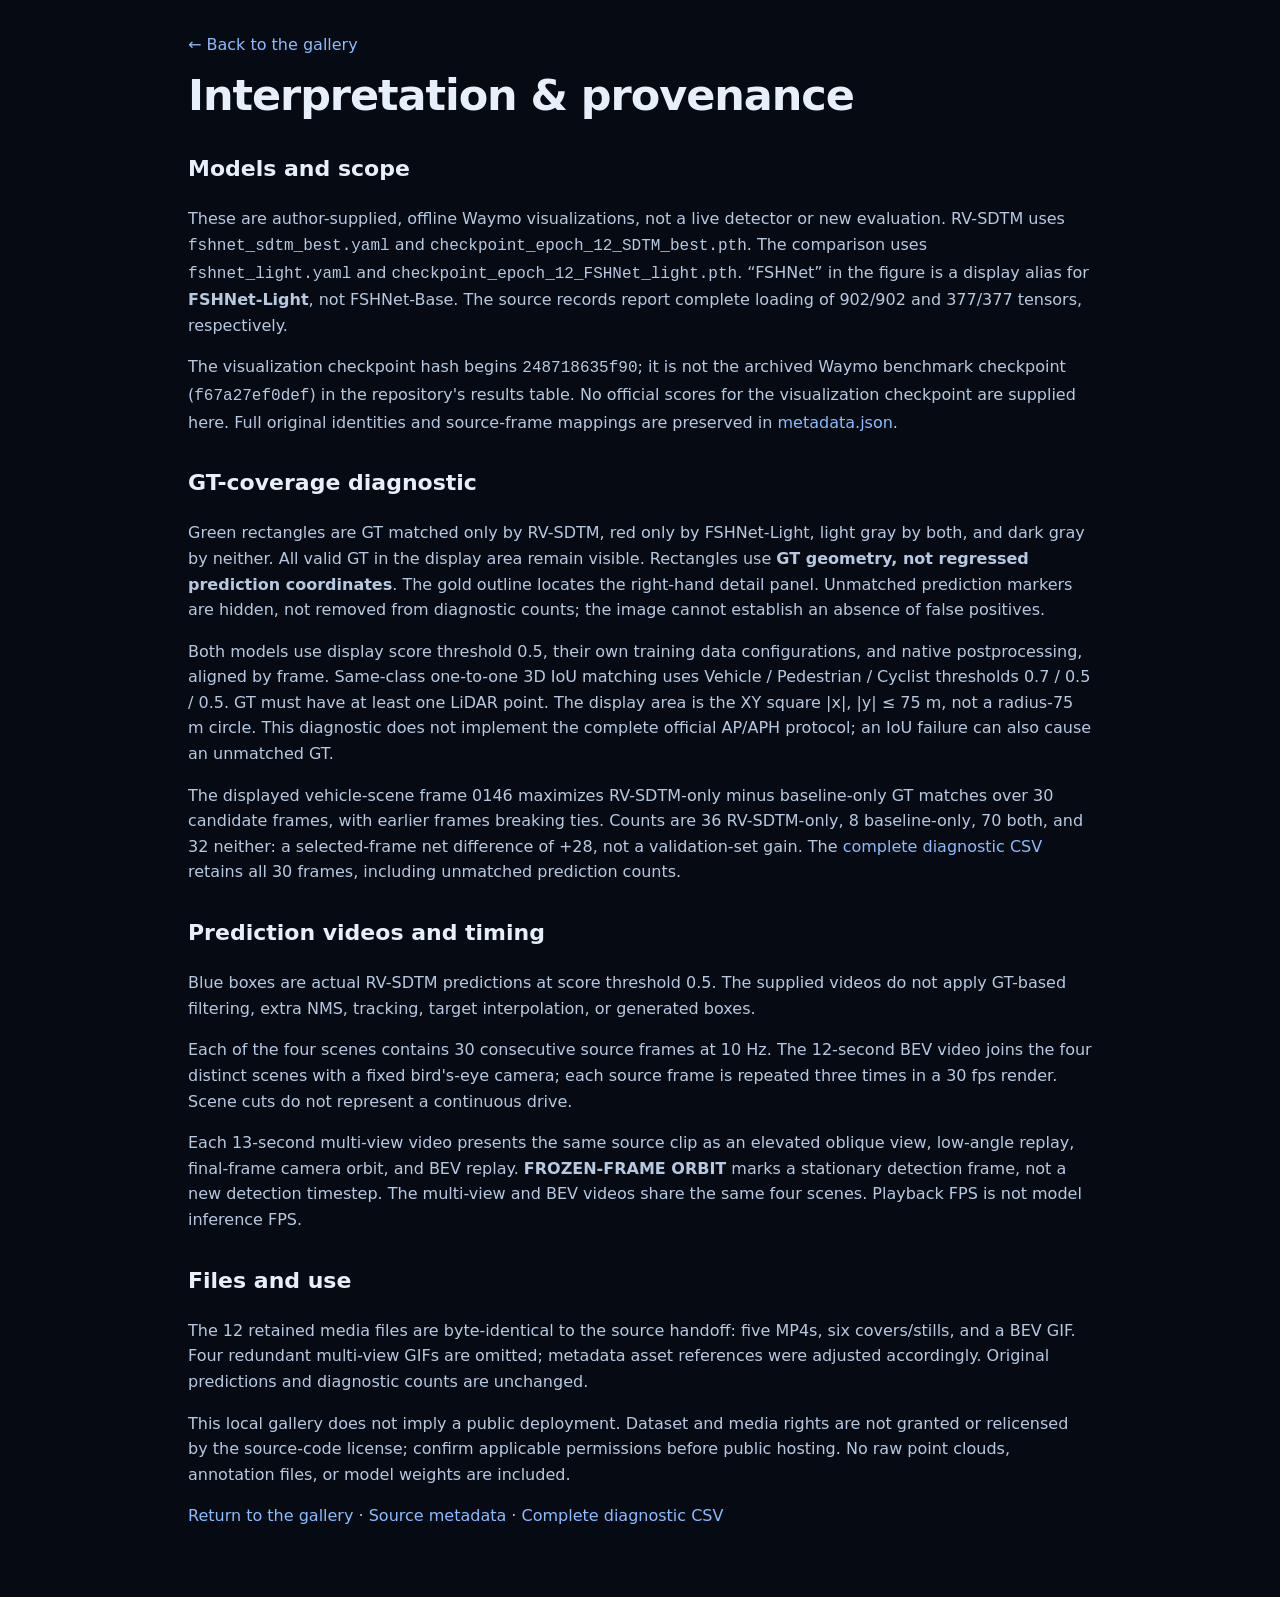
==== docs/showcase/protocol.html @ 228db3e2 "Enrich detection showcase with verified Waymo media" ====
<!doctype html>
<html lang="en">
<head>
  <meta charset="utf-8"><meta name="viewport" content="width=device-width,initial-scale=1">
  <title>Interpretation &amp; provenance | RV-SDTM</title>
  <link rel="stylesheet" href="style.css">
</head>
<body><main class="notes">
  <a href="index.html">← Back to the gallery</a>
  <h1>Interpretation &amp; provenance</h1>
  <h2>Models and scope</h2>
  <p>These are author-supplied, offline Waymo visualizations, not a live detector or new evaluation.
    RV-SDTM uses <code>fshnet_sdtm_best.yaml</code> and <code>checkpoint_epoch_12_SDTM_best.pth</code>.
    The comparison uses <code>fshnet_light.yaml</code> and <code>checkpoint_epoch_12_FSHNet_light.pth</code>.
    “FSHNet” in the figure is a display alias for <strong>FSHNet-Light</strong>, not FSHNet-Base.
    The source records report complete loading of 902/902 and 377/377 tensors, respectively.</p>
  <p>The visualization checkpoint hash begins <code>248718635f90</code>; it is not the archived
    Waymo benchmark checkpoint (<code>f67a27ef0def</code>) in the repository's results table.
    No official scores for the visualization checkpoint are supplied here. Full original identities
    and source-frame mappings are preserved in <a href="metadata.json">metadata.json</a>.</p>
  <h2 id="coverage">GT-coverage diagnostic</h2>
  <p>Green rectangles are GT matched only by RV-SDTM, red only by FSHNet-Light, light gray by
    both, and dark gray by neither. All valid GT in the display area remain visible. Rectangles
    use <strong>GT geometry, not regressed prediction coordinates</strong>. The gold outline
    locates the right-hand detail panel. Unmatched prediction markers are hidden, not removed
    from diagnostic counts; the image cannot establish an absence of false positives.</p>
  <p>Both models use display score threshold 0.5, their own training data configurations,
    and native postprocessing, aligned by frame. Same-class one-to-one 3D IoU matching uses
    Vehicle / Pedestrian / Cyclist thresholds 0.7 / 0.5 / 0.5. GT must have at least one LiDAR
    point. The display area is the XY square |x|, |y| ≤ 75 m, not a radius-75 m circle.
    This diagnostic does not implement the complete official AP/APH protocol; an IoU failure
    can also cause an unmatched GT.</p>
  <p>The displayed vehicle-scene frame 0146 maximizes RV-SDTM-only minus baseline-only
    GT matches over 30 candidate frames, with earlier frames breaking ties. Counts are
    36 RV-SDTM-only, 8 baseline-only, 70 both, and 32 neither: a selected-frame net difference
    of +28, not a validation-set gain. The <a href="b_coverage_scores.csv">complete diagnostic CSV</a>
    retains all 30 frames, including unmatched prediction counts.</p>
  <h2>Prediction videos and timing</h2>
  <p>Blue boxes are actual RV-SDTM predictions at score threshold 0.5. The supplied videos
    do not apply GT-based filtering, extra NMS, tracking, target interpolation, or generated boxes.</p>
  <p>Each of the four scenes contains 30 consecutive source frames at 10 Hz. The 12-second
    BEV video joins the four distinct scenes with a fixed bird's-eye camera; each source frame
    is repeated three times in a 30 fps render. Scene cuts do not represent a continuous drive.</p>
  <p>Each 13-second multi-view video presents the same source clip as an elevated oblique
    view, low-angle replay, final-frame camera orbit, and BEV replay. <strong>FROZEN-FRAME ORBIT</strong>
    marks a stationary detection frame, not a new detection timestep. The multi-view and BEV
    videos share the same four scenes. Playback FPS is not model inference FPS.</p>
  <h2>Files and use</h2>
  <p>The 12 retained media files are byte-identical to the source handoff: five MP4s, six
    covers/stills, and a BEV GIF. Four redundant multi-view GIFs are omitted; metadata asset
    references were adjusted accordingly. Original predictions and diagnostic counts are unchanged.</p>
  <p>This local gallery does not imply a public deployment. Dataset and media rights are not
    granted or relicensed by the source-code license; confirm applicable permissions before
    public hosting. No raw point clouds, annotation files, or model weights are included.</p>
  <p><a href="index.html">Return to the gallery</a> · <a href="metadata.json">Source metadata</a> ·
    <a href="b_coverage_scores.csv">Complete diagnostic CSV</a></p>
</main></body>
</html>
---- docs/showcase/style.css ----
:root { color-scheme: dark; }
* { box-sizing: border-box; }
html { scroll-behavior: smooth; }
body { margin: 0; background: #060b13; color: #e7effb; font: 16px/1.6 system-ui, -apple-system, "Segoe UI", sans-serif; }
a { color: #8cbbff; text-decoration: none; }
a:hover { color: white; text-decoration: underline; }
a:focus-visible, video:focus-visible { outline: 2px solid #329dff; outline-offset: 4px; }
main { max-width: 1320px; margin: auto; padding: 32px 28px 60px; }
header { display: flex; align-items: center; justify-content: space-between; gap: 24px; padding: 6px 0 32px; }
.brand { font-size: 34px; font-weight: 750; letter-spacing: -1px; color: #e7effb; }
.brand span { color: #329dff; }
nav { display: flex; flex-wrap: wrap; gap: 12px 26px; font-size: 15px; }
.intro { max-width: 1040px; padding: 12px 0 32px; }
.eyebrow { color: #83b9ff; font-size: 12px; letter-spacing: .12em; font-weight: 650; }
h1 { font-size: clamp(27px, 3.5vw, 43px); line-height: 1.2; margin: 12px 0 20px; letter-spacing: -.025em; }
h2 { font-size: 26px; margin: 12px 0 20px; }
h3 { font-size: 19px; margin: 0; font-weight: 600; }
.intro p:not(.eyebrow), .context, footer { color: #b7c9e1; }
.context { font-size: 14px; max-width: 1040px; }
section { scroll-margin-top: 20px; margin-bottom: 44px; }
.cards { display: grid; grid-template-columns: minmax(0, 1fr) minmax(0, 1fr); gap: 24px; }
article { overflow: hidden; background: #0b1421; border: 1px solid #1c2b40; border-radius: 14px; }
.caption { display: flex; align-items: center; justify-content: space-between; padding: 18px 22px; gap: 16px; }
.caption a { white-space: nowrap; font-size: 14px; }
video { display: block; width: 100%; aspect-ratio: 16/9; background: #070d17; }
.still { display: block; width: 100%; height: auto; }
footer { padding-top: 8px; border-top: 1px solid #1c2b40; font-size: 14px; }
.notes { max-width: 960px; }
.notes h2 { margin-top: 30px; font-size: 22px; }
.notes p, .notes li { color: #b7c9e1; }
.notes code { overflow-wrap: anywhere; }
@media (max-width: 760px) {
  main { padding: 20px 14px 32px; }
  header { align-items: flex-start; flex-direction: column; gap: 10px; }
  .brand { font-size: 29px; }
  nav { gap: 10px 20px; }
  h2 { font-size: 23px; }
  .cards { grid-template-columns: minmax(0, 1fr); }
  .caption { padding: 14px; flex-wrap: wrap; gap: 8px; }
  .caption h3 { font-size: 16px; }
}
@media (prefers-reduced-motion: reduce) { html { scroll-behavior: auto; } }
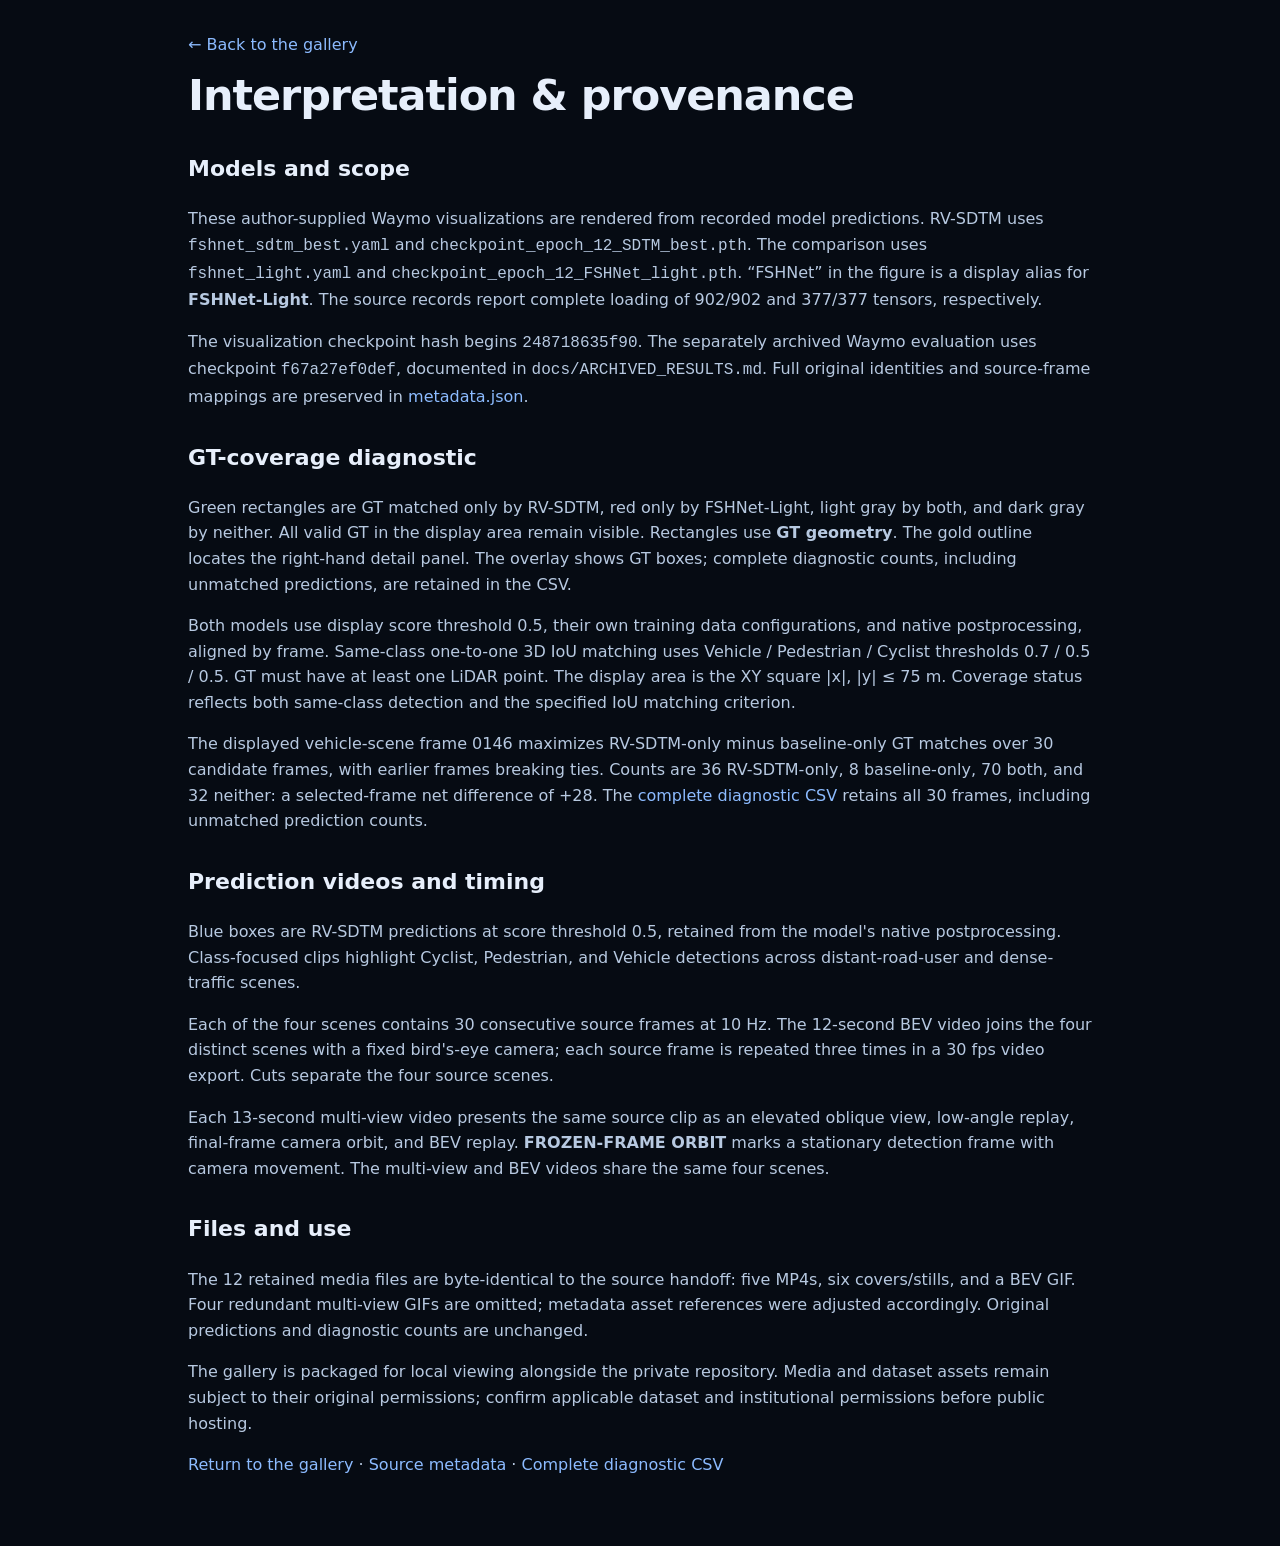
==== commit 1c19f524: "Align manuscript result tables and streamline class-focused showcase" ====
--- a/docs/showcase/protocol.html
+++ b/docs/showcase/protocol.html
@@ -9,49 +9,49 @@
   <a href="index.html">← Back to the gallery</a>
   <h1>Interpretation &amp; provenance</h1>
   <h2>Models and scope</h2>
-  <p>These are author-supplied, offline Waymo visualizations, not a live detector or new evaluation.
+  <p>These author-supplied Waymo visualizations are rendered from recorded model predictions.
     RV-SDTM uses <code>fshnet_sdtm_best.yaml</code> and <code>checkpoint_epoch_12_SDTM_best.pth</code>.
     The comparison uses <code>fshnet_light.yaml</code> and <code>checkpoint_epoch_12_FSHNet_light.pth</code>.
-    “FSHNet” in the figure is a display alias for <strong>FSHNet-Light</strong>, not FSHNet-Base.
+    “FSHNet” in the figure is a display alias for <strong>FSHNet-Light</strong>.
     The source records report complete loading of 902/902 and 377/377 tensors, respectively.</p>
-  <p>The visualization checkpoint hash begins <code>248718635f90</code>; it is not the archived
-    Waymo benchmark checkpoint (<code>f67a27ef0def</code>) in the repository's results table.
-    No official scores for the visualization checkpoint are supplied here. Full original identities
+  <p>The visualization checkpoint hash begins <code>248718635f90</code>. The separately
+    archived Waymo evaluation uses checkpoint <code>f67a27ef0def</code>, documented in
+    <code>docs/ARCHIVED_RESULTS.md</code>. Full original identities
     and source-frame mappings are preserved in <a href="metadata.json">metadata.json</a>.</p>
   <h2 id="coverage">GT-coverage diagnostic</h2>
   <p>Green rectangles are GT matched only by RV-SDTM, red only by FSHNet-Light, light gray by
     both, and dark gray by neither. All valid GT in the display area remain visible. Rectangles
-    use <strong>GT geometry, not regressed prediction coordinates</strong>. The gold outline
-    locates the right-hand detail panel. Unmatched prediction markers are hidden, not removed
-    from diagnostic counts; the image cannot establish an absence of false positives.</p>
+    use <strong>GT geometry</strong>. The gold outline locates the right-hand detail panel.
+    The overlay shows GT boxes; complete diagnostic counts, including unmatched predictions,
+    are retained in the CSV.</p>
   <p>Both models use display score threshold 0.5, their own training data configurations,
     and native postprocessing, aligned by frame. Same-class one-to-one 3D IoU matching uses
     Vehicle / Pedestrian / Cyclist thresholds 0.7 / 0.5 / 0.5. GT must have at least one LiDAR
-    point. The display area is the XY square |x|, |y| ≤ 75 m, not a radius-75 m circle.
-    This diagnostic does not implement the complete official AP/APH protocol; an IoU failure
-    can also cause an unmatched GT.</p>
+    point. The display area is the XY square |x|, |y| ≤ 75 m.
+    Coverage status reflects both same-class detection and the specified IoU matching criterion.</p>
   <p>The displayed vehicle-scene frame 0146 maximizes RV-SDTM-only minus baseline-only
     GT matches over 30 candidate frames, with earlier frames breaking ties. Counts are
     36 RV-SDTM-only, 8 baseline-only, 70 both, and 32 neither: a selected-frame net difference
-    of +28, not a validation-set gain. The <a href="b_coverage_scores.csv">complete diagnostic CSV</a>
+    of +28. The <a href="b_coverage_scores.csv">complete diagnostic CSV</a>
     retains all 30 frames, including unmatched prediction counts.</p>
   <h2>Prediction videos and timing</h2>
-  <p>Blue boxes are actual RV-SDTM predictions at score threshold 0.5. The supplied videos
-    do not apply GT-based filtering, extra NMS, tracking, target interpolation, or generated boxes.</p>
+  <p>Blue boxes are RV-SDTM predictions at score threshold 0.5, retained from the model's
+    native postprocessing. Class-focused clips highlight Cyclist, Pedestrian, and Vehicle
+    detections across distant-road-user and dense-traffic scenes.</p>
   <p>Each of the four scenes contains 30 consecutive source frames at 10 Hz. The 12-second
     BEV video joins the four distinct scenes with a fixed bird's-eye camera; each source frame
-    is repeated three times in a 30 fps render. Scene cuts do not represent a continuous drive.</p>
+    is repeated three times in a 30 fps video export. Cuts separate the four source scenes.</p>
   <p>Each 13-second multi-view video presents the same source clip as an elevated oblique
     view, low-angle replay, final-frame camera orbit, and BEV replay. <strong>FROZEN-FRAME ORBIT</strong>
-    marks a stationary detection frame, not a new detection timestep. The multi-view and BEV
-    videos share the same four scenes. Playback FPS is not model inference FPS.</p>
+    marks a stationary detection frame with camera movement. The multi-view and BEV videos
+    share the same four scenes.</p>
   <h2>Files and use</h2>
   <p>The 12 retained media files are byte-identical to the source handoff: five MP4s, six
     covers/stills, and a BEV GIF. Four redundant multi-view GIFs are omitted; metadata asset
     references were adjusted accordingly. Original predictions and diagnostic counts are unchanged.</p>
-  <p>This local gallery does not imply a public deployment. Dataset and media rights are not
-    granted or relicensed by the source-code license; confirm applicable permissions before
-    public hosting. No raw point clouds, annotation files, or model weights are included.</p>
+  <p>The gallery is packaged for local viewing alongside the private repository. Media and
+    dataset assets remain subject to their original permissions; confirm applicable dataset
+    and institutional permissions before public hosting.</p>
   <p><a href="index.html">Return to the gallery</a> · <a href="metadata.json">Source metadata</a> ·
     <a href="b_coverage_scores.csv">Complete diagnostic CSV</a></p>
 </main></body>
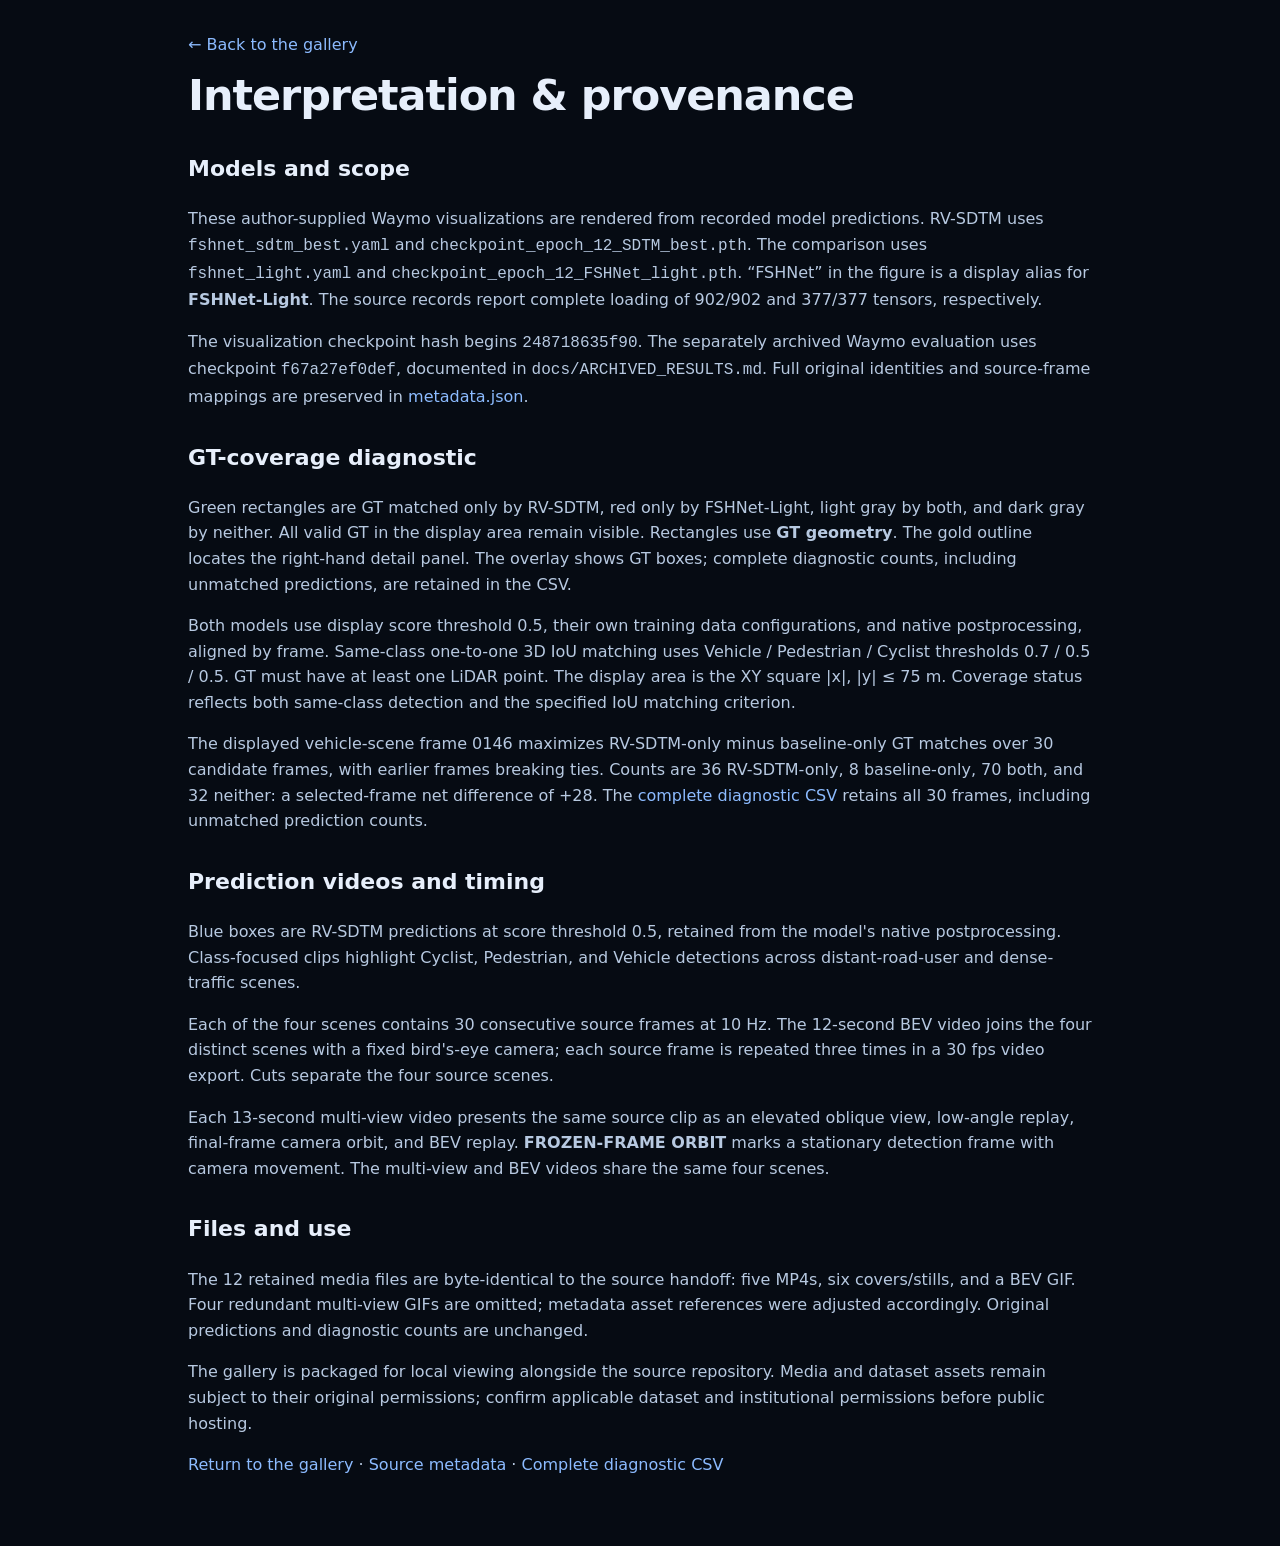
==== commit 8d65fc15: "Prepare gallery documentation for public access" ====
--- a/docs/showcase/protocol.html
+++ b/docs/showcase/protocol.html
@@ -49,7 +49,7 @@
   <p>The 12 retained media files are byte-identical to the source handoff: five MP4s, six
     covers/stills, and a BEV GIF. Four redundant multi-view GIFs are omitted; metadata asset
     references were adjusted accordingly. Original predictions and diagnostic counts are unchanged.</p>
-  <p>The gallery is packaged for local viewing alongside the private repository. Media and
+  <p>The gallery is packaged for local viewing alongside the source repository. Media and
     dataset assets remain subject to their original permissions; confirm applicable dataset
     and institutional permissions before public hosting.</p>
   <p><a href="index.html">Return to the gallery</a> · <a href="metadata.json">Source metadata</a> ·
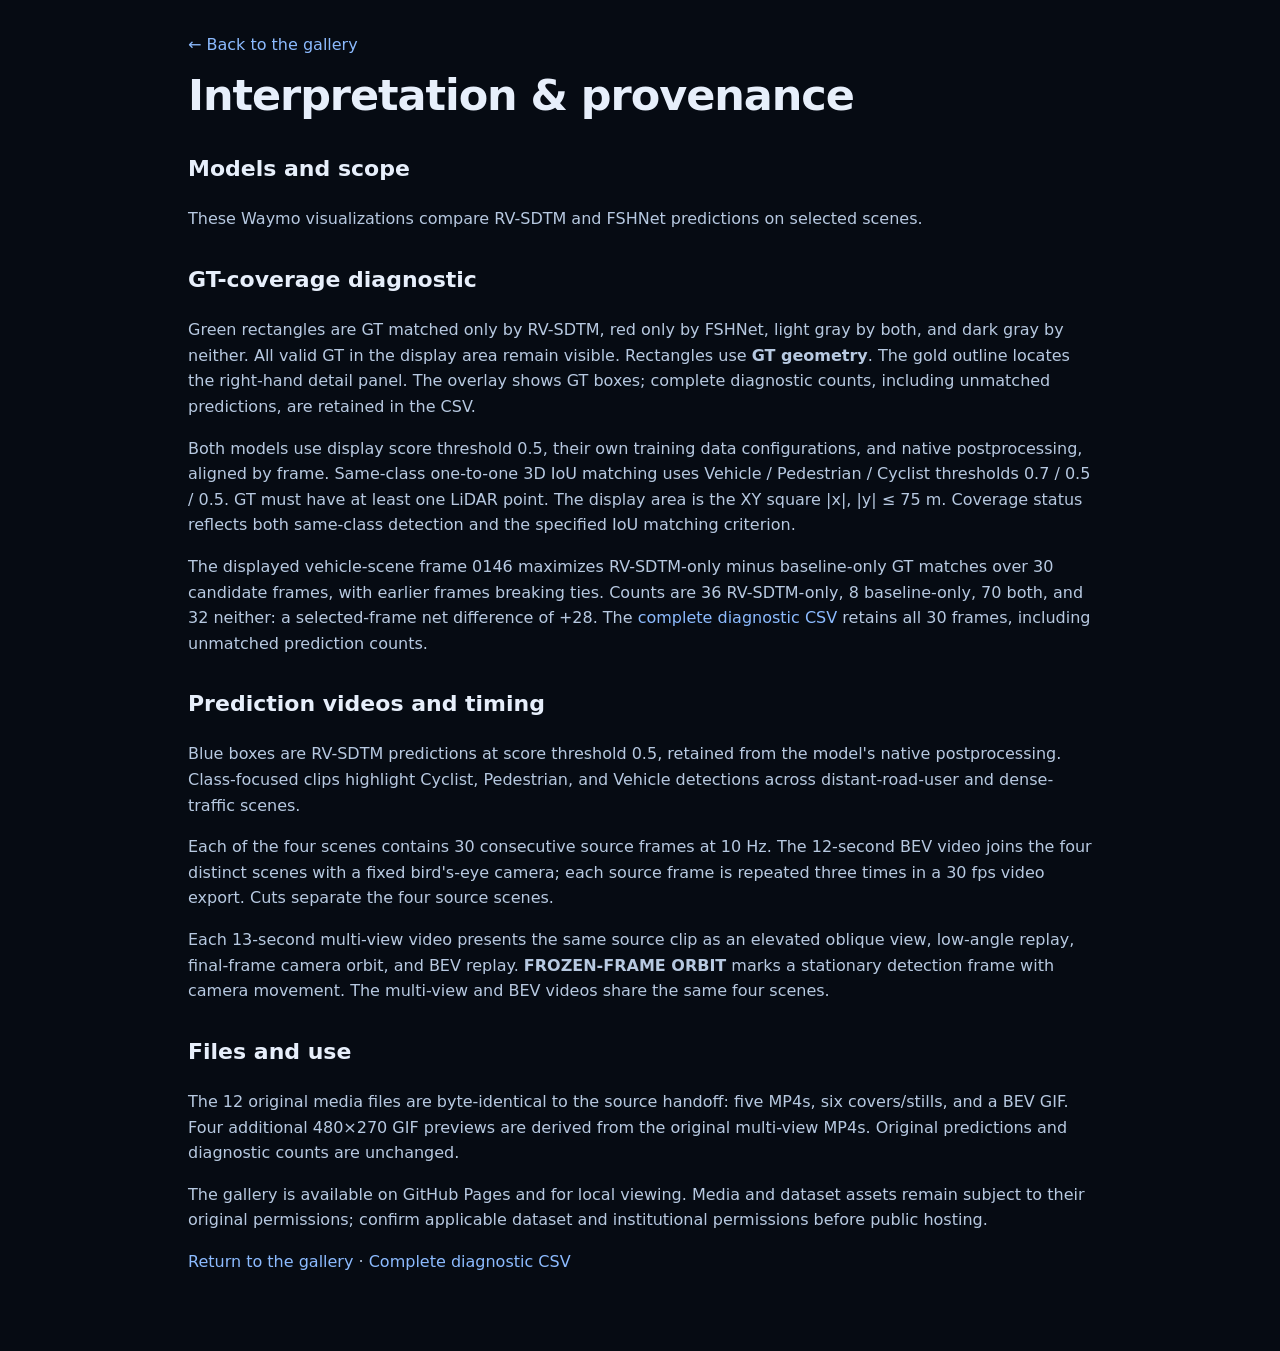
==== commit d75fbf75: "Initial public release" ====
--- a/docs/showcase/protocol.html
+++ b/docs/showcase/protocol.html
@@ -9,17 +9,9 @@
   <a href="index.html">← Back to the gallery</a>
   <h1>Interpretation &amp; provenance</h1>
   <h2>Models and scope</h2>
-  <p>These author-supplied Waymo visualizations are rendered from recorded model predictions.
-    RV-SDTM uses <code>fshnet_sdtm_best.yaml</code> and <code>checkpoint_epoch_12_SDTM_best.pth</code>.
-    The comparison uses <code>fshnet_light.yaml</code> and <code>checkpoint_epoch_12_FSHNet_light.pth</code>.
-    “FSHNet” in the figure is a display alias for <strong>FSHNet-Light</strong>.
-    The source records report complete loading of 902/902 and 377/377 tensors, respectively.</p>
-  <p>The visualization checkpoint hash begins <code>248718635f90</code>. The separately
-    archived Waymo evaluation uses checkpoint <code>f67a27ef0def</code>, documented in
-    <code>docs/ARCHIVED_RESULTS.md</code>. Full original identities
-    and source-frame mappings are preserved in <a href="metadata.json">metadata.json</a>.</p>
+  <p>These Waymo visualizations compare RV-SDTM and FSHNet predictions on selected scenes.</p>
   <h2 id="coverage">GT-coverage diagnostic</h2>
-  <p>Green rectangles are GT matched only by RV-SDTM, red only by FSHNet-Light, light gray by
+  <p>Green rectangles are GT matched only by RV-SDTM, red only by FSHNet, light gray by
     both, and dark gray by neither. All valid GT in the display area remain visible. Rectangles
     use <strong>GT geometry</strong>. The gold outline locates the right-hand detail panel.
     The overlay shows GT boxes; complete diagnostic counts, including unmatched predictions,
@@ -46,13 +38,14 @@
     marks a stationary detection frame with camera movement. The multi-view and BEV videos
     share the same four scenes.</p>
   <h2>Files and use</h2>
-  <p>The 12 retained media files are byte-identical to the source handoff: five MP4s, six
-    covers/stills, and a BEV GIF. Four redundant multi-view GIFs are omitted; metadata asset
-    references were adjusted accordingly. Original predictions and diagnostic counts are unchanged.</p>
-  <p>The gallery is packaged for local viewing alongside the source repository. Media and
+  <p>The 12 original media files are byte-identical to the source handoff: five MP4s, six
+    covers/stills, and a BEV GIF. Four additional 480×270 GIF previews are derived from the
+    original multi-view MP4s. Original predictions and
+    diagnostic counts are unchanged.</p>
+  <p>The gallery is available on GitHub Pages and for local viewing. Media and
     dataset assets remain subject to their original permissions; confirm applicable dataset
     and institutional permissions before public hosting.</p>
-  <p><a href="index.html">Return to the gallery</a> · <a href="metadata.json">Source metadata</a> ·
+  <p><a href="index.html">Return to the gallery</a> ·
     <a href="b_coverage_scores.csv">Complete diagnostic CSV</a></p>
 </main></body>
 </html>
